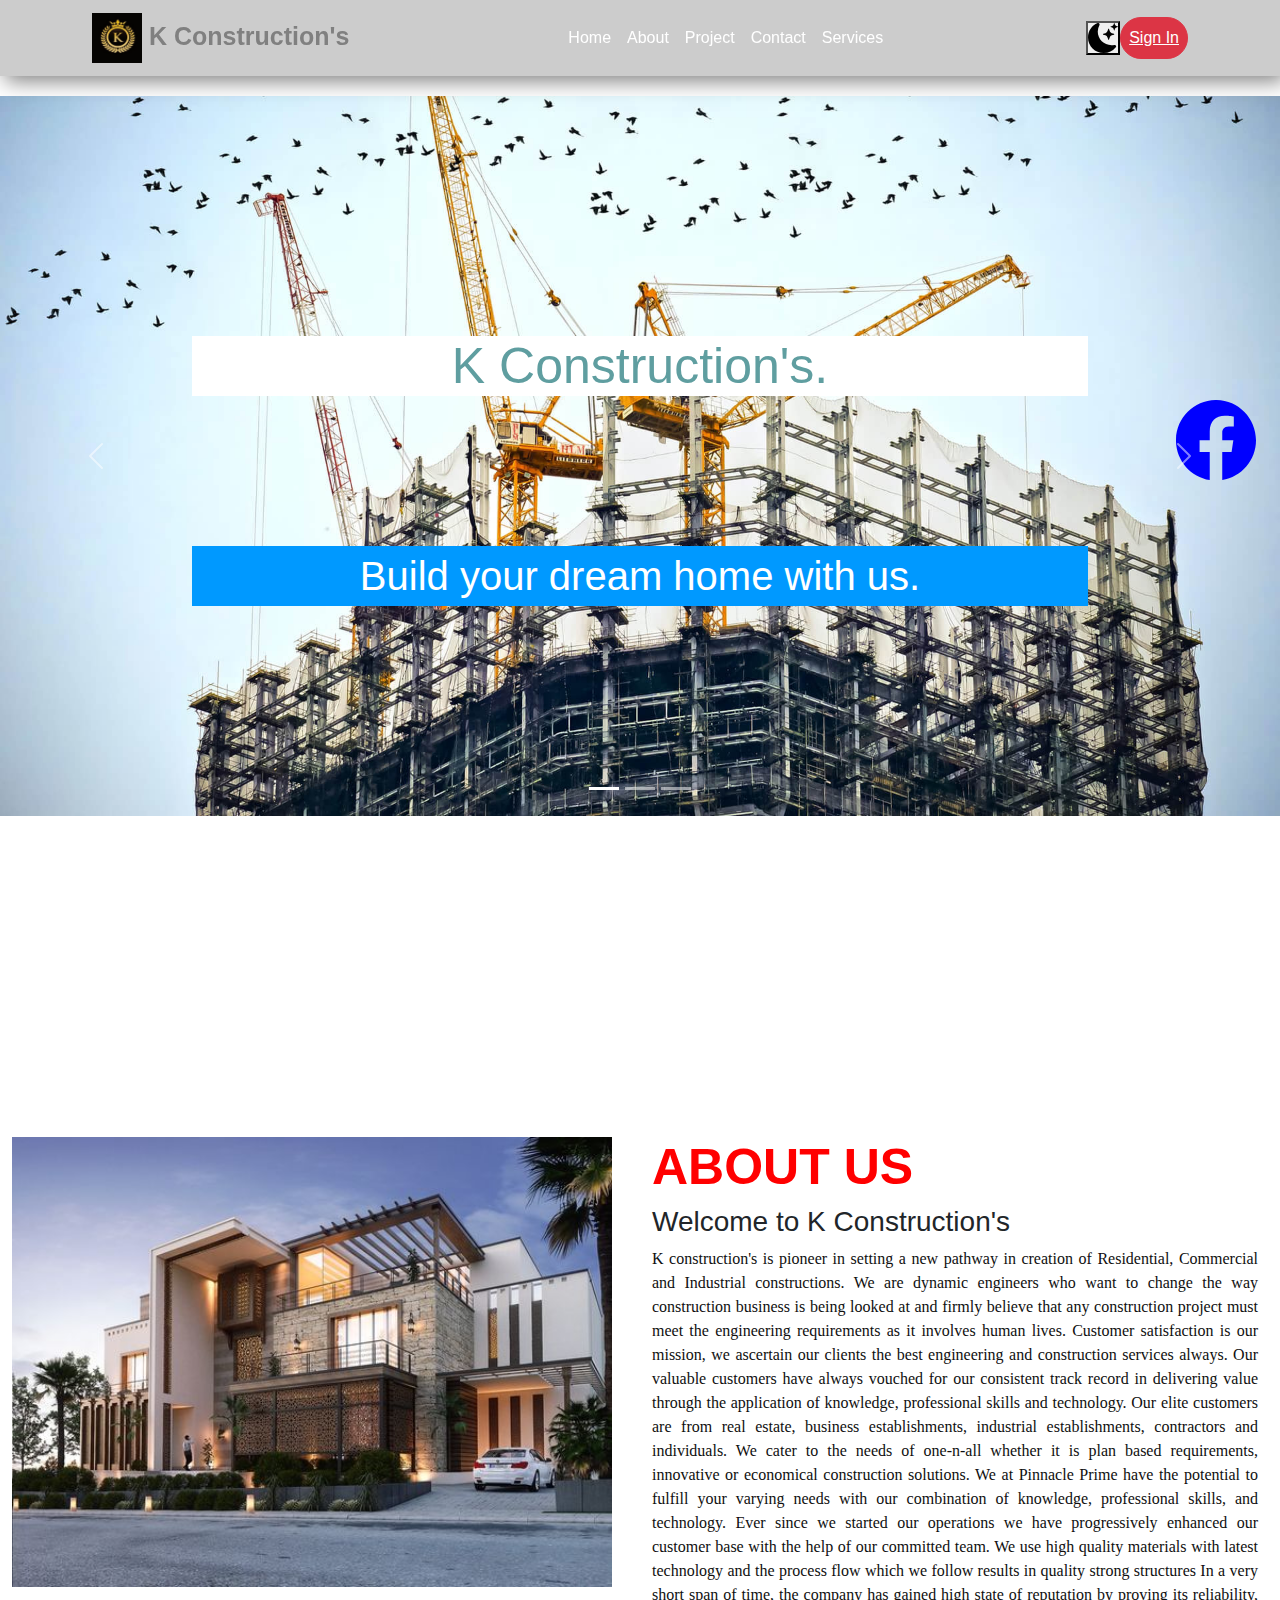
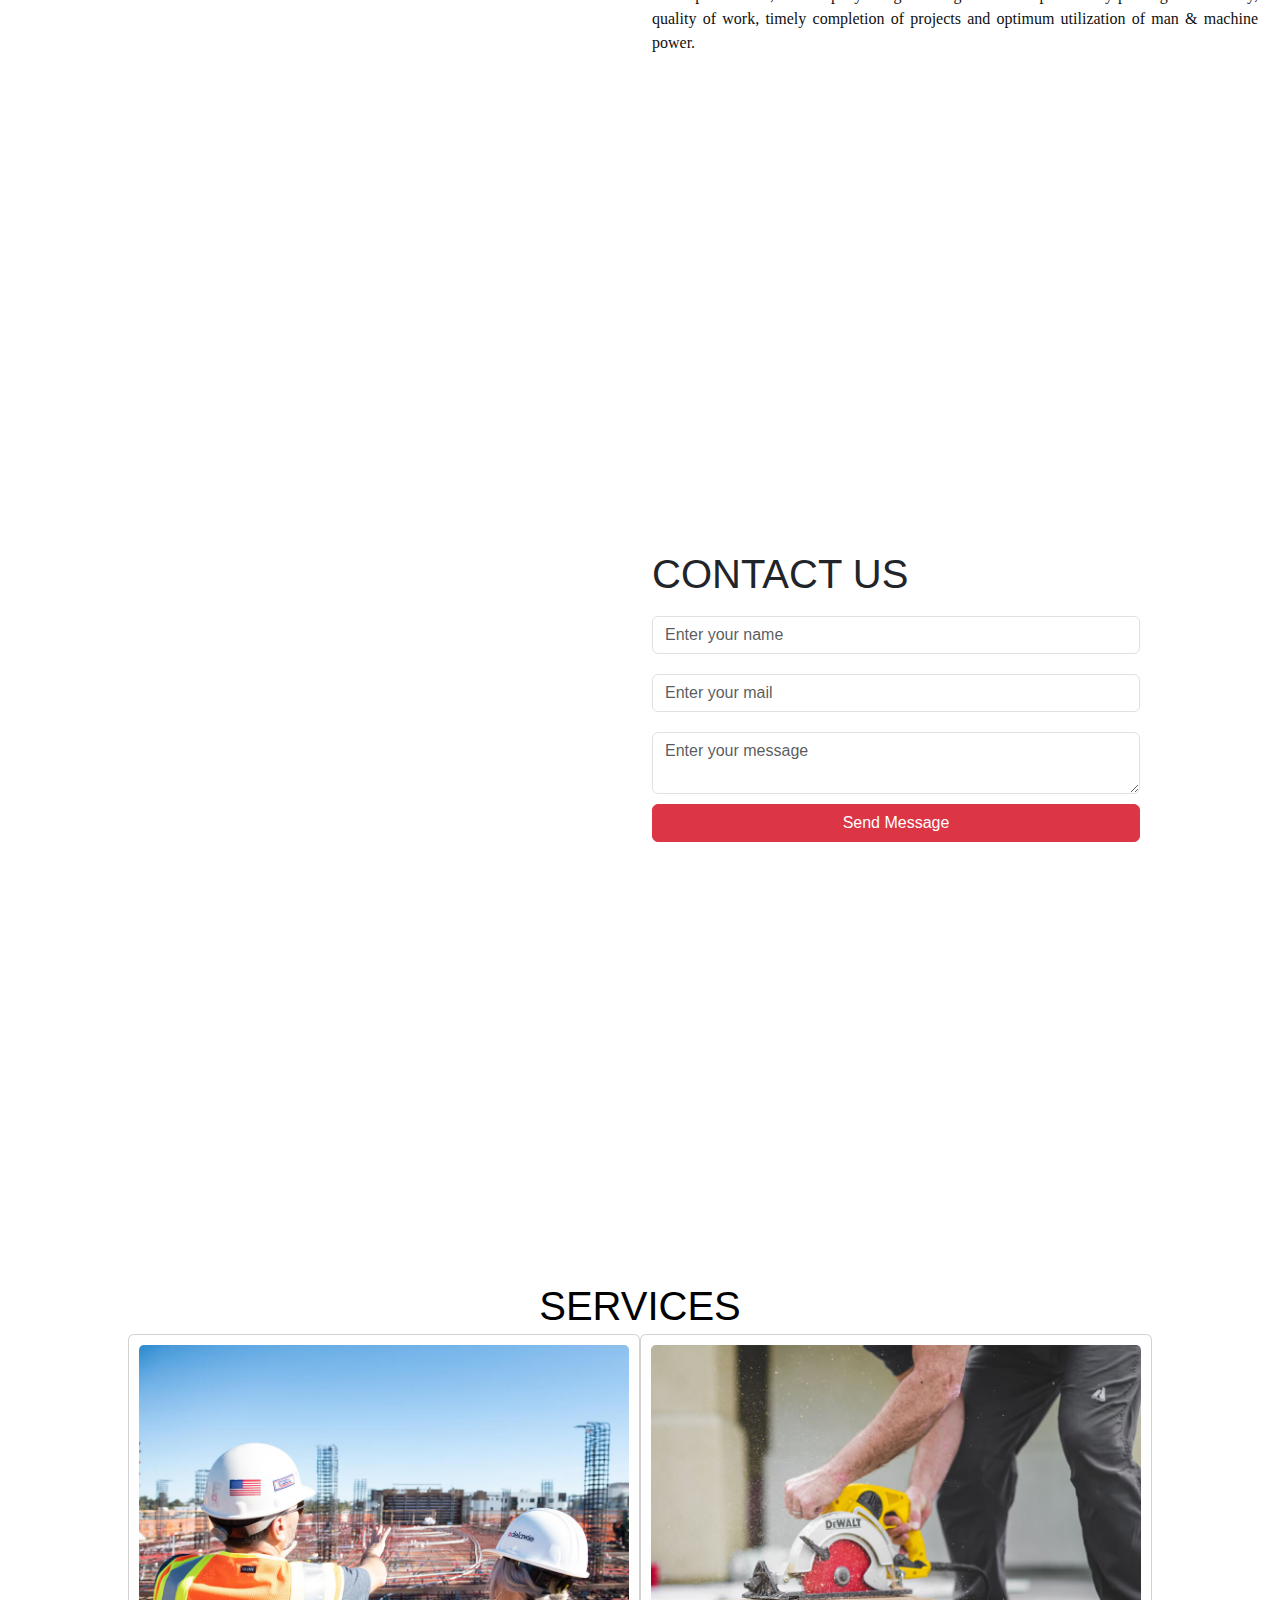
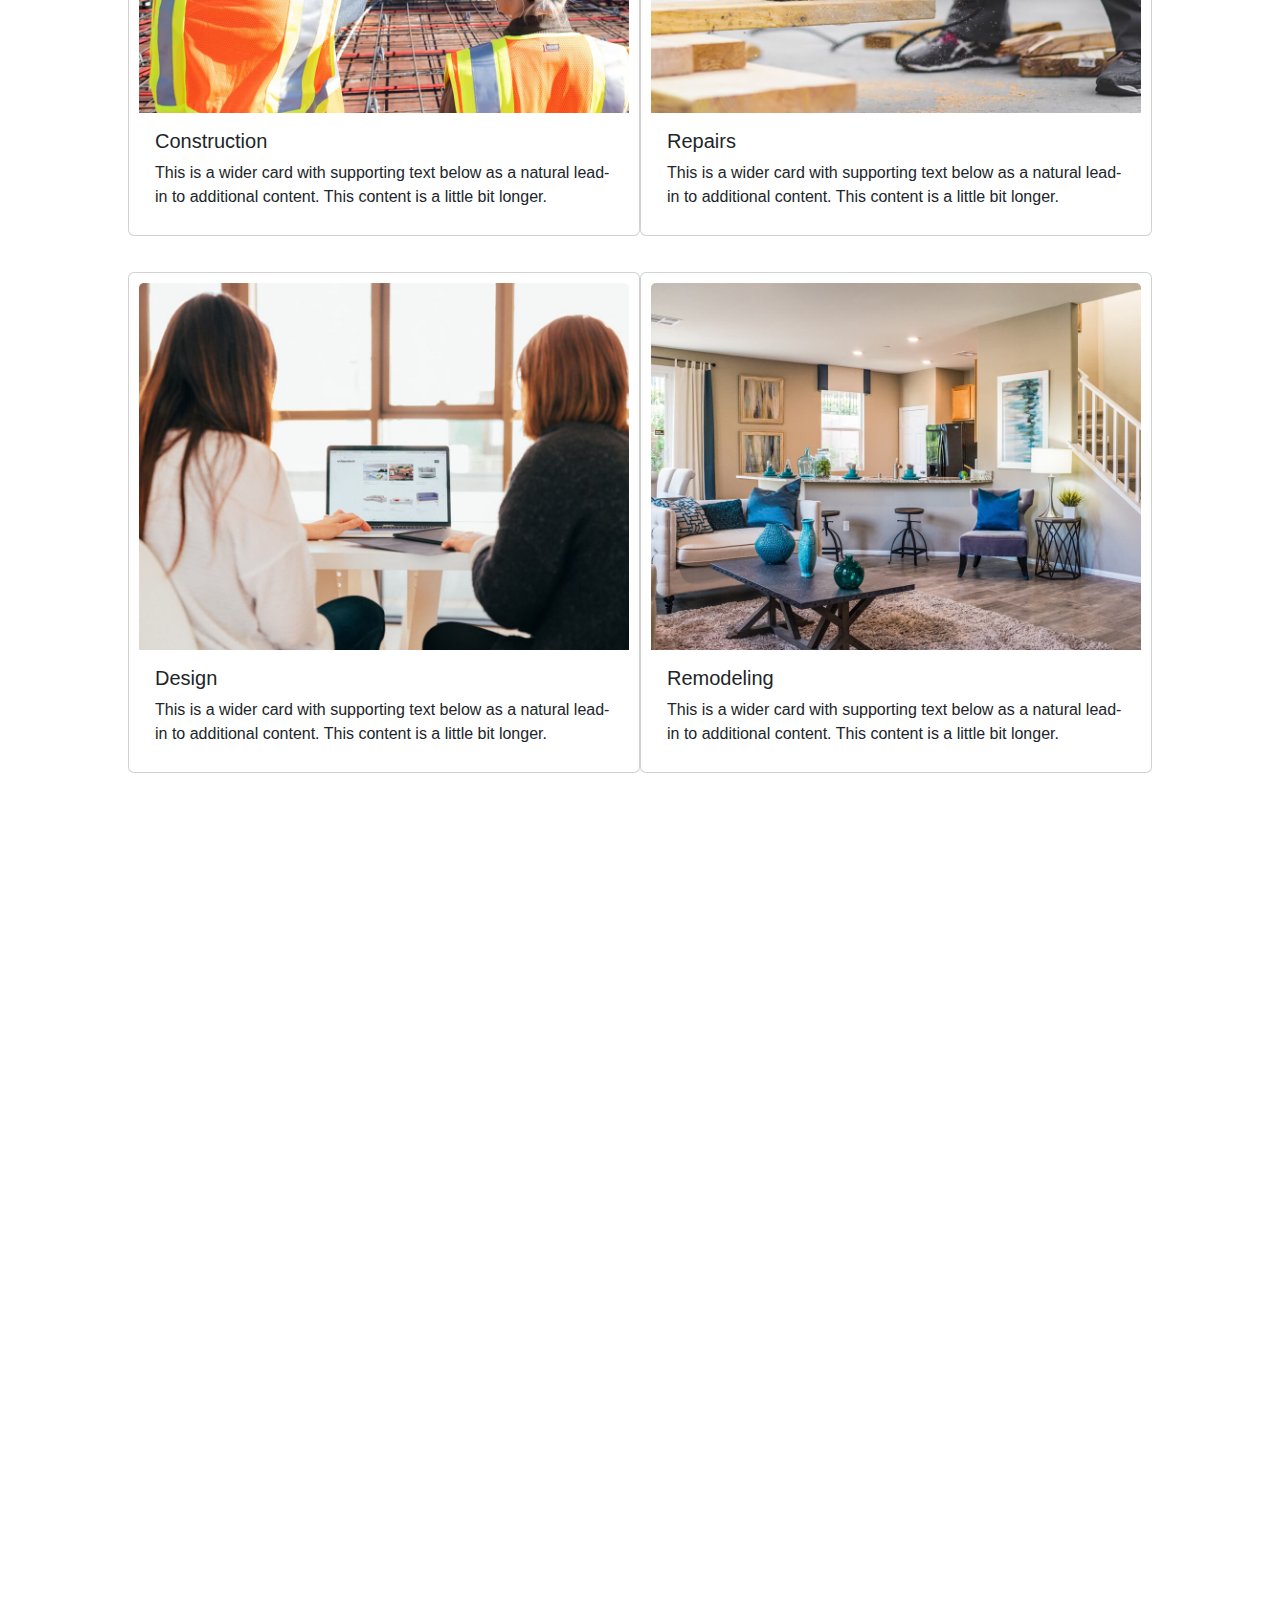
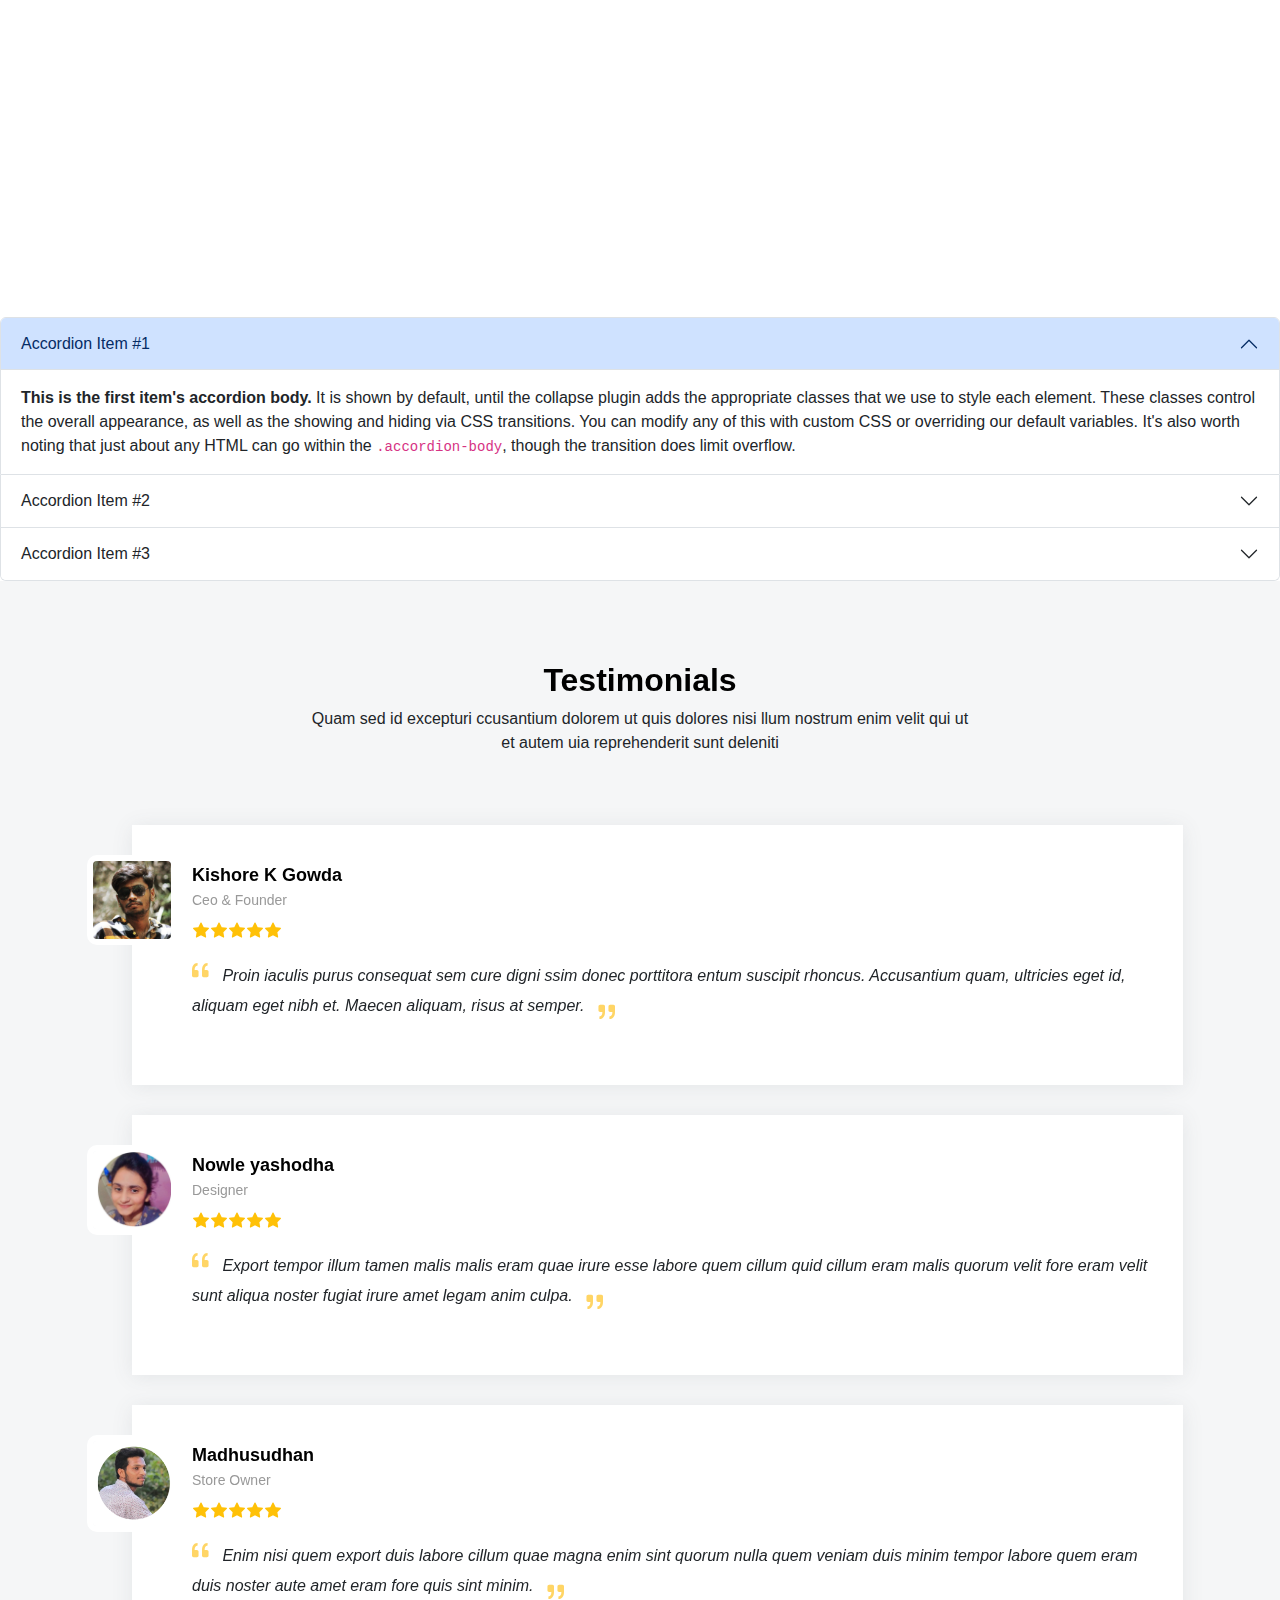
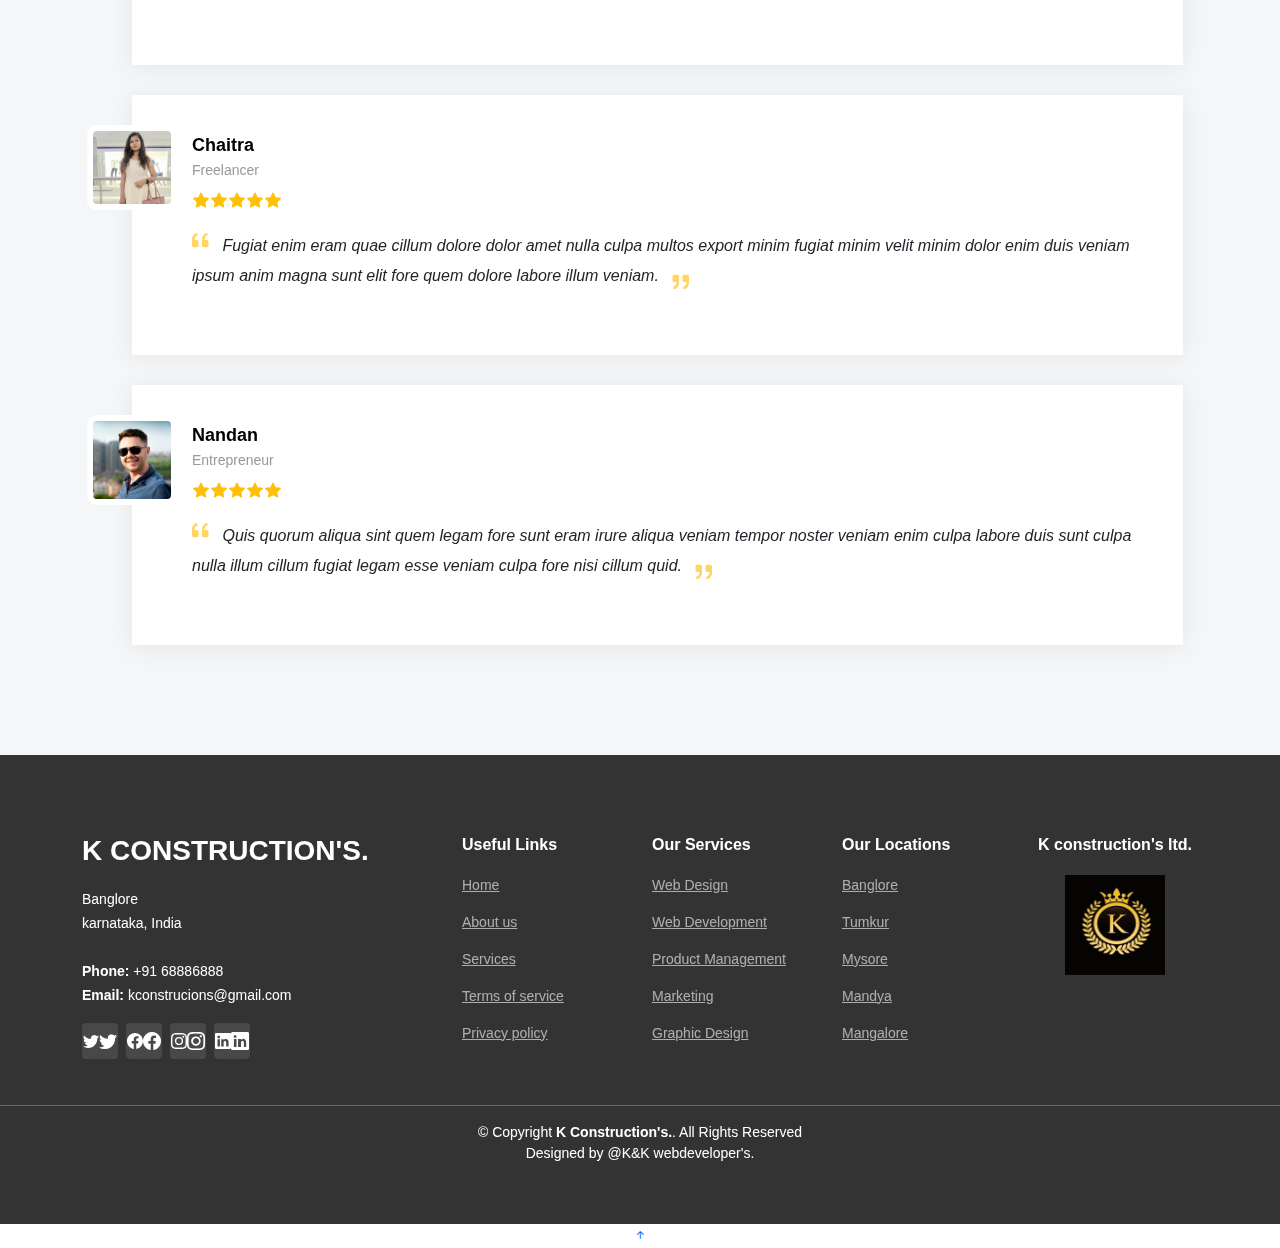
==== index.html @ b167eee7 "first commit" ====
<!DOCTYPE html>
<html lang="en">
<head>
    <meta charset="UTF-8">
    <meta http-equiv="X-UA-Compatible" content="IE=edge">
    <meta name="viewport" content="width=device-width, initial-scale=1.0">
    <title >K Constructions</title>
    <link rel="stylesheet" href="indexstyle.css">
    <link href="https://cdn.jsdelivr.net/npm/bootstrap@5.0.0/dist/css/bootstrap.min.css" rel="stylesheet">
    <link rel="preconnect" href="https://fonts.googleapis.com">
    
     <link href="vendor\bootstrap-icons\bootstrap-icons.min.css" rel="stylesheet"> 
    

<link rel="preconnect" href="https://fonts.gstatic.com" crossorigin>
<script src="https://cdnjs.cloudflare.com/ajax/libs/bootstrap/5.3.2/js/bootstrap.min.js"></script>


</head>
<body>
    <!----Navbar-->

    <nav class="navbar navbar-expand-lg navbar-dark" id="navbar">
        <div class="container-fluid">
          <a class="navbar-brand" href="#">
            <img src="k1.jpg" alt="Logo" width="50" height="50" class="d-inline-block align-text-center">
            K Construction's</a>
          <button class="navbar-toggler" type="button" data-bs-toggle="collapse" data-bs-target="#navbarSupportedContent" aria-expanded="false">
            <span class="navbar-toggler-icon"></span>
          </button>
          <div class="collapse navbar-collapse" id="navbarSupportedContent">
            <ul class="navbar-nav mx-auto">
              <li class="nav-item">
                <a class="nav-link" href="#home">Home</a>
              </li>
              <li class="nav-item">
                <a class="nav-link" href="#about">About</a>
              </li>
              <li class="nav-item">
                <a class="nav-link" href="projects.html"> Project</a>
              </li>
              <li class="nav-item">
                <a class="nav-link" href="#contact">Contact</a>
              </li>
              <li class="nav-item">
                <a class="nav-link" href="#services">Services</a>
              </li>
            </ul>
            <!-- dark-mode -->
      <button onclick="darkandlightmode()"> <svg xmlns="http://www.w3.org/2000/svg" width="30" height="30" onclick="currentColor" class="bi bi-moon-stars-fill" viewBox="0 0 16 16" >
        <path d="M6 .278a.77.77 0 0 1 .08.858 7.2 7.2 0 0 0-.878 3.46c0 4.021 3.278 7.277 7.318 7.277q.792-.001 1.533-.16a.79.79 0 0 1 .81.316.73.73 0 0 1-.031.893A8.35 8.35 0 0 1 8.344 16C3.734 16 0 12.286 0 7.71 0 4.266 2.114 1.312 5.124.06A.75.75 0 0 1 6 .278"/>
        <path d="M10.794 3.148a.217.217 0 0 1 .412 0l.387 1.162c.173.518.579.924 1.097 1.097l1.162.387a.217.217 0 0 1 0 .412l-1.162.387a1.73 1.73 0 0 0-1.097 1.097l-.387 1.162a.217.217 0 0 1-.412 0l-.387-1.162A1.73 1.73 0 0 0 9.31 6.593l-1.162-.387a.217.217 0 0 1 0-.412l1.162-.387a1.73 1.73 0 0 0 1.097-1.097zM13.863.099a.145.145 0 0 1 .274 0l.258.774c.115.346.386.617.732.732l.774.258a.145.145 0 0 1 0 .274l-.774.258a1.16 1.16 0 0 0-.732.732l-.258.774a.145.145 0 0 1-.274 0l-.258-.774a1.16 1.16 0 0 0-.732-.732l-.774-.258a.145.145 0 0 1 0-.274l.774-.258c.346-.115.617-.386.732-.732z"/></button>
      </svg>
      <script>
       function darkandlightmode(){
        var element = document.body;
         element.classList.toggle("dark-mode");
           }
           </script>
           
             <button class="btn btn-danger rounded-pill p-2 my-lg-0 my-2">
              <a href="reglogin.html">Sign In</button></a> 
        </div>
      </nav>

        <!----Home-->
        <section id="home">
          
            <div id="carouselExampleCaptions" class="carousel-inner" data-bs-ride="carousel">
              <div class="carousel-indicators">
                <button type="button" data-bs-target="#carouselExampleCaptions" data-bs-slide-to="0" class="active" aria-current="true" aria-label="Slide 1"></button>
                <button type="button" data-bs-target="#carouselExampleCaptions" data-bs-slide-to="1" aria-label="Slide 2"></button>
                <button type="button" data-bs-target="#carouselExampleCaptions" data-bs-slide-to="2" aria-label="Slide 3"></button>
              </div>
              <div class="carousel-inner">
                <div class="carousel-item active">
                  <img src="img\hero-carousel\hero-carousel-1.jpg" class="d-block w-100" alt="...">
                  <div class="carousel-caption d-none d-md-block">
                    <h5 >K Construction's.</h5>
                    <p>Build your dream home with us.</p>
                  </div>
                </div>
                <div class="carousel-item">
                  <img src="img\hero-carousel\hero-carousel-2.jpg" class="d-block w-100" alt="...">
                  <div class="carousel-caption d-none d-md-block">
                    <h5>K Construction's.</h5>
                    <p>Beleive in us beleve in our work.</p>
                  </div>
                </div>
                <div class="carousel-item">
                  <img src="img\hero-carousel\hero-carousel-3.jpg" class="d-block w-100" alt="...">
                  <div class="carousel-caption d-none d-md-block">
                    <h5>K Construction's</h5>
                    <p>An enthuastic builders in the city.</p>
                  </div>
                </div>
              </div>
              <button class="carousel-control-prev" type="button" data-bs-target="#carouselExampleInterval" data-bs-slide="prev">
                <span class="carousel-control-prev-icon" aria-hidden="true"></span>
                <span class="visually-hidden">Previous</span>
              </button>
              <button class="carousel-control-next" type="button" data-bs-target="#carouselExampleInterval" data-bs-slide="next">
                <span class="carousel-control-next-icon" aria-hidden="true"></span>
                <span class="visually-hidden">Next</span>
              </button>
            </div>     
      </section>
<!-- popups -->
<div class="popup">
  <button id="close">&times;</button>
  <h1 style="color: rgb(187, 172, 172); background-color: black;">Bookings open.</h1> 
 <center><img src="h7.jpg" height="500px" width="700px" alt="" srcset=""></center> 
  
</div>
<!--Script-->
<script src="script.js"></script>
<br>
<br>
         <!-----About---->

      <section id="about">
        <div class="container-fluid">         
            <div class="row">
              <div class="col-lg-6 col-md-6 col-12 my-2">
               
                    
                 <img src="h5.jpg"  height="450" width="600">             
                </div>
                <div class="col-lg-6 col-md-6 col-12 my-2">
                    <h1 style="color: red;">ABOUT US</h1>
                    <h3>Welcome to K Construction's</h3>
                    <p>K construction's is pioneer in setting a new pathway in creation of Residential, Commercial and Industrial constructions. We are dynamic engineers who want to change the way construction business is being looked at and firmly believe that any construction project must meet the engineering requirements as it involves human lives. Customer satisfaction is our mission, we ascertain our clients the best engineering and construction services always.

                        Our valuable customers have always vouched for our consistent track record in delivering value through the application of knowledge, professional skills and technology.
                        
                        Our elite customers are from real estate, business establishments, industrial establishments, contractors and individuals. We cater to the needs of one-n-all whether it is plan based requirements, innovative or economical construction solutions. We at Pinnacle Prime have the potential to fulfill your varying needs with our combination of knowledge, professional skills, and technology.
                        
                        Ever since we started our operations we have progressively enhanced our customer base with the help of our committed team. We use high quality materials with latest technology and the process flow which we follow results in quality strong structures
                        
                        In a very short span of time, the company has gained high state of reputation by proving its reliability, quality of work, timely completion of projects and optimum utilization of man & machine power.</p>
                </div>
            </div>
          </div>      
    </section>
        <div id="chat">
      <a href="https://www.facebook.com/kishorek.gowda.kk"><svg xmlns="http://www.w3.org/2000/svg" width="80" height="80" fill="currentColor" class="bi bi-facebook me-4" style="color: blue; position:fixed; top: 400px; right:0px;" viewBox="0 0 16 16">
        <path d="M16 8.049c0-4.446-3.582-8.05-8-8.05C3.58 0-.002 3.603-.002 8.05c0 4.017 2.926 7.347 6.75 7.951v-5.625h-2.03V8.05H6.75V6.275c0-2.017 1.195-3.131 3.022-3.131.876 0 1.791.157 1.791.157v1.98h-1.009c-.993 0-1.303.621-1.303 1.258v1.51h2.218l-.354 2.326H9.25V16c3.824-.604 6.75-3.934 6.75-7.951"/>
      </svg>
      </a>
      </div>

    <section id="contact">
        <div class="container box my-5">
            <div class="row">
                <div class="col-lg-6 col-md-6 col-12">
                  <iframe src="https://www.google.com/maps/embed?pb=!1m23!1m12!1m3!1d115116.50518726384!2d77.51267434866752!3d12.978792023182722!2m3!1f0!2f0!3f0!3m2!1i1024!2i768!4f13.1!4m8!3e6!4m0!4m5!1s0x3bae3e7eb870a285%3A0x1106f41bb0a86d89!2smaruthi%20Mandir%2C%2023%2C%2080%20Feet%20Rd%2C%202nd%20Block%2C%20Govindaraja%20Nagar%20Ward%2C%20Anubhav%20Nagar%2C%20Vijayanagar%2C%20Bengaluru%2C%20Karnataka%20560040!3m2!1d12.9664264!2d77.5257663!5e0!3m2!1sen!2sin!4v1704342082385!5m2!1sen!2sin" width="500" height="300" style="border:0;" allowfullscreen="" loading="lazy" referrerpolicy="no-referrer-when-downgrade"></iframe>
                    
                </div>
                <div class="col-lg-6 col-md-6 col-12">
                    <h1>CONTACT US</h1>
                    <form class="mb-3">
                        <input type="text" class="form-control" placeholder="Enter your name">
                        <input type="email" class="form-control" placeholder="Enter your mail">
                        <textarea class="form-control" placeholder="Enter your message"></textarea>
                        <button class="btn signin btn-danger">Send Message</button>
                    </form>
                </div>
            </div>
        </div>
  </section>

  <section id="services">
    <div class="container box my-5">
      <h1>SERVICES</h1>
      <div class="row row-cols-1 row-cols-md-2 g-4">
        <div class="card mb-3">
          <img src="img\projects\construction-1.jpg" class="card-img-top" alt="...">
          <div class="card-body">
            <h5 class="card-title">Construction</h5>
            <p class="card-text">This is a wider card with supporting text below as a natural lead-in to additional content. This content is a little bit longer.</p>
            
          </div>
        </div>
        <div class="card mb-3">
          <img src="repairs-3.jpg" class="card-img-top" alt="...">
          <div class="card-body">
            <h5 class="card-title">Repairs</h5>
            <p class="card-text">This is a wider card with supporting text below as a natural lead-in to additional content. This content is a little bit longer.</p>
            
          </div>
        </div>

        <div class="card mb-3">
          <img src="design-1.jpg" class="card-img-top" alt="...">
          <div class="card-body">
            <h5 class="card-title">Design</h5>
            <p class="card-text">This is a wider card with supporting text below as a natural lead-in to additional content. This content is a little bit longer.</p>
            
          </div>
        </div>
        <div class="card mb-3">
          <img src="remodeling-3.jpg" class="card-img-top" alt="...">
          <div class="card-body">
            <h5 class="card-title">Remodeling</h5>
            <p class="card-text">This is a wider card with supporting text below as a natural lead-in to additional content. This content is a little bit longer.</p>
            
          </div>
        </div>
        
      </div>
    </div>
  </section>


    <!-- videoes -->
<section id="videos"  style="margin: 50px;">

  <iframe width="560" height="315" src="https://www.youtube.com/embed/r-thd4PJKBw?si=g5p_gv-ByTgTfvFO" title="YouTube video player" frameborder="0" allow="accelerometer; autoplay; clipboard-write; encrypted-media; gyroscope; picture-in-picture; web-share" allowfullscreen></iframe>
  <iframe width="560" height="315" src="https://www.youtube.com/embed/hFCyZ8x2ZSw?si=LL8vavb-wcOlvZvO" title="YouTube video player" frameborder="0" allow="accelerometer; autoplay; clipboard-write; encrypted-media; gyroscope; picture-in-picture; web-share" allowfullscreen></iframe>
  <iframe width="560" height="315" src="https://www.youtube.com/embed/GNtYTEBacCA?si=srtDzP-eYj1pFy19" title="YouTube video player" frameborder="0" allow="accelerometer; autoplay; clipboard-write; encrypted-media; gyroscope; picture-in-picture; web-share" allowfullscreen></iframe>
</section>





  <!-- Accordian -->
    <div class="accordion" id="accordionExample">
      <div class="accordion-item">
        <h2 class="accordion-header">
          <button class="accordion-button" type="button" data-bs-toggle="collapse" data-bs-target="#collapseOne" aria-expanded="true" aria-controls="collapseOne">
            Accordion Item #1
          </button>
        </h2>
        <div id="collapseOne" class="accordion-collapse collapse show" data-bs-parent="#accordionExample">
          <div class="accordion-body">
            <strong>This is the first item's accordion body.</strong> It is shown by default, until the collapse plugin adds the appropriate classes that we use to style each element. These classes control the overall appearance, as well as the showing and hiding via CSS transitions. You can modify any of this with custom CSS or overriding our default variables. It's also worth noting that just about any HTML can go within the <code>.accordion-body</code>, though the transition does limit overflow.
          </div>
        </div>
      </div>
      <div class="accordion-item">
        <h2 class="accordion-header">
          <button class="accordion-button collapsed" type="button" data-bs-toggle="collapse" data-bs-target="#collapseTwo" aria-expanded="false" aria-controls="collapseTwo">
            Accordion Item #2
          </button>
        </h2>
        <div id="collapseTwo" class="accordion-collapse collapse" data-bs-parent="#accordionExample">
          <div class="accordion-body">
            <strong>This is the second item's accordion body.</strong> It is hidden by default, until the collapse plugin adds the appropriate classes that we use to style each element. These classes control the overall appearance, as well as the showing and hiding via CSS transitions. You can modify any of this with custom CSS or overriding our default variables. It's also worth noting that just about any HTML can go within the <code>.accordion-body</code>, though the transition does limit overflow.
          </div>
        </div>
      </div>
      <div class="accordion-item">
        <h2 class="accordion-header">
          <button class="accordion-button collapsed" type="button" data-bs-toggle="collapse" data-bs-target="#collapseThree" aria-expanded="false" aria-controls="collapseThree">
            Accordion Item #3
          </button>
        </h2>
        <div id="collapseThree" class="accordion-collapse collapse" data-bs-parent="#accordionExample">
          <div class="accordion-body">
            <strong>This is the third item's accordion body.</strong> It is hidden by default, until the collapse plugin adds the appropriate classes that we use to style each element. These classes control the overall appearance, as well as the showing and hiding via CSS transitions. You can modify any of this with custom CSS or overriding our default variables. It's also worth noting that just about any HTML can go within the <code>.accordion-body</code>, though the transition does limit overflow.
          </div>
        </div>
      </div>
    </div>

         <!-- ======= Testimonials Section ======= -->
    <section id="testimonials" class="testimonials section-bg">
      <div class="container" data-aos="fade-up">

        <div class="section-header">
          <h2>Testimonials</h2>
          <p>Quam sed id excepturi ccusantium dolorem ut quis dolores nisi llum nostrum enim velit qui ut et autem uia reprehenderit sunt deleniti</p>
        </div>

        <div class="slides-2 swiper">
          <div class="swiper-wrapper">

            <div class="swiper-slide">
              <div class="testimonial-wrap">
                <div class="testimonial-item">
                  <img src="kishu.jpg" class="testimonial-img" alt="">
                  <h3>Kishore K Gowda</h3>
                  <h4>Ceo &amp; Founder</h4>
                  <div class="stars">
                    <i class="bi bi-star-fill"></i><i class="bi bi-star-fill"></i><i class="bi bi-star-fill"></i><i class="bi bi-star-fill"></i><i class="bi bi-star-fill"></i>
                  </div>
                  <p>
                    <i class="bi bi-quote quote-icon-left"></i>
                    Proin iaculis purus consequat sem cure digni ssim donec porttitora entum suscipit rhoncus. Accusantium quam, ultricies eget id, aliquam eget nibh et. Maecen aliquam, risus at semper.
                    <i class="bi bi-quote quote-icon-right"></i>
                  </p>
                </div>
              </div>
            </div><!-- End testimonial item -->

            <div class="swiper-slide">
              <div class="testimonial-wrap">
                <div class="testimonial-item">
                  <img src="yash.jpg" class="testimonial-img" alt="">
                  <h3>Nowle yashodha</h3>
                  <h4>Designer</h4>
                  <div class="stars">
                    <i class="bi bi-star-fill"></i><i class="bi bi-star-fill"></i><i class="bi bi-star-fill"></i><i class="bi bi-star-fill"></i><i class="bi bi-star-fill"></i>
                  </div>
                  <p>
                    <i class="bi bi-quote quote-icon-left"></i>
                    Export tempor illum tamen malis malis eram quae irure esse labore quem cillum quid cillum eram malis quorum velit fore eram velit sunt aliqua noster fugiat irure amet legam anim culpa.
                    <i class="bi bi-quote quote-icon-right"></i>
                  </p>
                </div>
              </div>
            </div><!-- End testimonial item -->

            <div class="swiper-slide">
              <div class="testimonial-wrap">
                <div class="testimonial-item">
                  <img src="madhusudhan.jpg" class="testimonial-img" alt="">
                  <h3>Madhusudhan</h3>
                  <h4>Store Owner</h4>
                  <div class="stars">
                    <i class="bi bi-star-fill"></i><i class="bi bi-star-fill"></i><i class="bi bi-star-fill"></i><i class="bi bi-star-fill"></i><i class="bi bi-star-fill"></i>
                  </div>
                  <p>
                    <i class="bi bi-quote quote-icon-left"></i>
                    Enim nisi quem export duis labore cillum quae magna enim sint quorum nulla quem veniam duis minim tempor labore quem eram duis noster aute amet eram fore quis sint minim.
                    <i class="bi bi-quote quote-icon-right"></i>
                  </p>
                </div>
              </div>
            </div><!-- End testimonial item -->

            <div class="swiper-slide">
              <div class="testimonial-wrap">
                <div class="testimonial-item">
                  <img src="chaitra1.jpg" class="testimonial-img" alt="">
                  <h3>Chaitra</h3>
                  <h4>Freelancer</h4>
                  <div class="stars">
                    <i class="bi bi-star-fill"></i><i class="bi bi-star-fill"></i><i class="bi bi-star-fill"></i><i class="bi bi-star-fill"></i><i class="bi bi-star-fill"></i>
                  </div>
                  <p>
                    <i class="bi bi-quote quote-icon-left"></i>
                    Fugiat enim eram quae cillum dolore dolor amet nulla culpa multos export minim fugiat minim velit minim dolor enim duis veniam ipsum anim magna sunt elit fore quem dolore labore illum veniam.
                    <i class="bi bi-quote quote-icon-right"></i>
                  </p>
                </div>
              </div>
            </div><!-- End testimonial item -->

            <div class="swiper-slide">
              <div class="testimonial-wrap">
                <div class="testimonial-item">
                  <img src="img\testimonials\testimonials-5.jpg" class="testimonial-img" alt="">
                  <h3>Nandan</h3>
                  <h4>Entrepreneur</h4>
                  <div class="stars">
                    <i class="bi bi-star-fill"></i><i class="bi bi-star-fill"></i><i class="bi bi-star-fill"></i><i class="bi bi-star-fill"></i><i class="bi bi-star-fill"></i>
                  </div>
                  <p>
                    <i class="bi bi-quote quote-icon-left"></i>
                    Quis quorum aliqua sint quem legam fore sunt eram irure aliqua veniam tempor noster veniam enim culpa labore duis sunt culpa nulla illum cillum fugiat legam esse veniam culpa fore nisi cillum quid.
                    <i class="bi bi-quote quote-icon-right"></i>
                  </p>
                </div>
              </div>
            </div><!-- End testimonial item -->

          </div>
          <div class="swiper-pagination"></div>
        </div>

      </div>
    </section><!-- End Testimonials Section -->







        <footer id="footer" class="footer">

          <div class="footer-content position-relative">
            <div class="container">
              <div class="row">
      
                <div class="col-lg-4 col-md-6">
                  <div class="footer-info">
                    <h3>K Construction's.</h3>
                    <p>
                      Banglore <br>
                      karnataka, India<br><br>
                      <strong>Phone:</strong> +91 68886888<br>
                      <strong>Email:</strong> kconstrucions@gmail.com<br>
                    </p>
                    <div class="social-links d-flex mt-3">
                      <a href="#" class="d-flex align-items-center justify-content-center"><svg xmlns="http://www.w3.org/2000/svg" width="16" height="16" fill="currentColor" class="bi bi-twitter" viewBox="0 0 16 16">
                        <path d="M5.026 15c6.038 0 9.341-5.003 9.341-9.334q.002-.211-.006-.422A6.7 6.7 0 0 0 16 3.542a6.7 6.7 0 0 1-1.889.518 3.3 3.3 0 0 0 1.447-1.817 6.5 6.5 0 0 1-2.087.793A3.286 3.286 0 0 0 7.875 6.03a9.32 9.32 0 0 1-6.767-3.429 3.29 3.29 0 0 0 1.018 4.382A3.3 3.3 0 0 1 .64 6.575v.045a3.29 3.29 0 0 0 2.632 3.218 3.2 3.2 0 0 1-.865.115 3 3 0 0 1-.614-.057 3.28 3.28 0 0 0 3.067 2.277A6.6 6.6 0 0 1 .78 13.58a6 6 0 0 1-.78-.045A9.34 9.34 0 0 0 5.026 15"/>
                      </svg><i class="bi bi-twitter"></i></a>
                      <a href="#" class="d-flex align-items-center justify-content-center">
                        <svg xmlns="http://www.w3.org/2000/svg" width="16" height="16" fill="currentColor" class="bi bi-facebook" viewBox="0 0 16 16">
                          <path d="M16 8.049c0-4.446-3.582-8.05-8-8.05C3.58 0-.002 3.603-.002 8.05c0 4.017 2.926 7.347 6.75 7.951v-5.625h-2.03V8.05H6.75V6.275c0-2.017 1.195-3.131 3.022-3.131.876 0 1.791.157 1.791.157v1.98h-1.009c-.993 0-1.303.621-1.303 1.258v1.51h2.218l-.354 2.326H9.25V16c3.824-.604 6.75-3.934 6.75-7.951"/>
                        </svg>
                        <i class="bi bi-facebook"></i></a>
                      <a href="#" class="d-flex align-items-center justify-content-center">
                        <svg xmlns="http://www.w3.org/2000/svg" width="16" height="16" fill="currentColor" class="bi bi-instagram" viewBox="0 0 16 16">
                        <path d="M8 0C5.829 0 5.556.01 4.703.048 3.85.088 3.269.222 2.76.42a3.9 3.9 0 0 0-1.417.923A3.9 3.9 0 0 0 .42 2.76C.222 3.268.087 3.85.048 4.7.01 5.555 0 5.827 0 8.001c0 2.172.01 2.444.048 3.297.04.852.174 1.433.372 1.942.205.526.478.972.923 1.417.444.445.89.719 1.416.923.51.198 1.09.333 1.942.372C5.555 15.99 5.827 16 8 16s2.444-.01 3.298-.048c.851-.04 1.434-.174 1.943-.372a3.9 3.9 0 0 0 1.416-.923c.445-.445.718-.891.923-1.417.197-.509.332-1.09.372-1.942C15.99 10.445 16 10.173 16 8s-.01-2.445-.048-3.299c-.04-.851-.175-1.433-.372-1.941a3.9 3.9 0 0 0-.923-1.417A3.9 3.9 0 0 0 13.24.42c-.51-.198-1.092-.333-1.943-.372C10.443.01 10.172 0 7.998 0zm-.717 1.442h.718c2.136 0 2.389.007 3.232.046.78.035 1.204.166 1.486.275.373.145.64.319.92.599s.453.546.598.92c.11.281.24.705.275 1.485.039.843.047 1.096.047 3.231s-.008 2.389-.047 3.232c-.035.78-.166 1.203-.275 1.485a2.5 2.5 0 0 1-.599.919c-.28.28-.546.453-.92.598-.28.11-.704.24-1.485.276-.843.038-1.096.047-3.232.047s-2.39-.009-3.233-.047c-.78-.036-1.203-.166-1.485-.276a2.5 2.5 0 0 1-.92-.598 2.5 2.5 0 0 1-.6-.92c-.109-.281-.24-.705-.275-1.485-.038-.843-.046-1.096-.046-3.233s.008-2.388.046-3.231c.036-.78.166-1.204.276-1.486.145-.373.319-.64.599-.92s.546-.453.92-.598c.282-.11.705-.24 1.485-.276.738-.034 1.024-.044 2.515-.045zm4.988 1.328a.96.96 0 1 0 0 1.92.96.96 0 0 0 0-1.92m-4.27 1.122a4.109 4.109 0 1 0 0 8.217 4.109 4.109 0 0 0 0-8.217m0 1.441a2.667 2.667 0 1 1 0 5.334 2.667 2.667 0 0 1 0-5.334"/>
                      </svg>
                      <i class="bi bi-instagram"></i></a>
                      <a href="#" class="d-flex align-items-center justify-content-center">
                        <svg xmlns="http://www.w3.org/2000/svg" width="16" height="16" fill="currentColor" class="bi bi-linkedin" viewBox="0 0 16 16">
                        <path d="M0 1.146C0 .513.526 0 1.175 0h13.65C15.474 0 16 .513 16 1.146v13.708c0 .633-.526 1.146-1.175 1.146H1.175C.526 16 0 15.487 0 14.854zm4.943 12.248V6.169H2.542v7.225zm-1.2-8.212c.837 0 1.358-.554 1.358-1.248-.015-.709-.52-1.248-1.342-1.248S2.4 3.226 2.4 3.934c0 .694.521 1.248 1.327 1.248zm4.908 8.212V9.359c0-.216.016-.432.08-.586.173-.431.568-.878 1.232-.878.869 0 1.216.662 1.216 1.634v3.865h2.401V9.25c0-2.22-1.184-3.252-2.764-3.252-1.274 0-1.845.7-2.165 1.193v.025h-.016l.016-.025V6.169h-2.4c.03.678 0 7.225 0 7.225z"/>
                      </svg>
                      <i class="bi bi-linkedin"></i></a>
                    </div>
                  </div>
                </div><!-- End footer info column-->
      
                <div class="col-lg-2 col-md-3 footer-links">
                  <h4>Useful Links</h4>
                  <ul>
                    <li><a href="#">Home</a></li>
                    <li><a href="#">About us</a></li>
                    <li><a href="#">Services</a></li>
                    <li><a href="#">Terms of service</a></li>
                    <li><a href="#">Privacy policy</a></li>
                  </ul>
                </div><!-- End footer links column-->
      
                <div class="col-lg-2 col-md-3 footer-links">
                  <h4>Our Services</h4>
                  <ul>
                    <li><a href="#">Web Design</a></li>
                    <li><a href="#">Web Development</a></li>
                    <li><a href="#">Product Management</a></li>
                    <li><a href="#">Marketing</a></li>
                    <li><a href="#">Graphic Design</a></li>
                  </ul>
                </div><!-- End footer links column-->

                
                <div class="col-lg-2 col-md-3 footer-links">
                  <h4>Our Locations</h4>
                  <ul>
                    <li><a href="#">Banglore</a></li>
                    <li><a href="#">Tumkur</a></li>
                    <li><a href="#">Mysore</a></li>
                    <li><a href="#">Mandya</a></li>
                    <li><a href="#">Mangalore</a></li>
                  </ul>
                </div> 

                 <div class="col-lg-2 col-md-3 footer-links">

              
                <h4 style="text-align: center;">K construction's ltd.</h4>
                <center> <img src="k1.jpg"  height="100px" width="100px"></center>
              </div>  



              </div>
      
              </div>
            </div>
          </div>
          <hr>
      
          <div class="footer-legal text-center position-relative">
            <div class="container">
              <div class="copyright">
                &copy; Copyright <strong><span>K Construction's.</span></strong>. All Rights Reserved
              </div>
              <div class="credits">
          
                Designed by @K&K webdeveloper's.</a>
              </div>
            </div>
          </div>
      
        </footer>
        <!-- End Footer -->
      
        <a href="#" class="scroll-top d-flex align-items-center justify-content-center"><i class="bi bi-arrow-up-short"></i></a>
      
        <div id="preloader"></div>
    
        
        
</body>
</html>
---- indexstyle.css ----
/* @import url('https://fonts.googleapis.com/css2?family=Maven+Pro&display=swap'); */ 
*{
    margin: 0;
    padding: 0;
    box-sizing: border-box;
    font-family: 'Maven Pro', sans-serif;

}

#navbar
{
    position: sticky;
    top: 0;
    left: 0;
    z-index: 100;
    padding: .5rem 5rem;
    box-shadow: 5px 5px 20px rgba(0,0,0,.5);
    background-color: #ccc;
    
}

.navbar .navbar-brand
{
    font-size: 25px;
    font-weight:800;
    color: grey !important;
}


#navbarSupportedContent a{
    color:white;
    border-style: 2px solid  transparent;
}

#navbarSupportedContent a:hover {

    border-bottom: 2px solid #e7dff1;
}

/* *{
  margin: 0;
  padding: 0;
  box-sizing: border-box;
  font-family: 'Poppins', sans-serif;
}
html,body{
  display: grid;
  height: 100%;
  width: 100%;
  place-items: center;
  background: #f2f2f2;
 
}
::selection{
  background: #4158d0;
  color: #fff;
}
.wrapper{
  width: 380px;
  background: #fff;
  border-radius: 15px;
  box-shadow: 0px 15px 20px rgba(0,0,0,0.1);
}
.wrapper .title{
  font-size: 35px;
  font-weight: 600;
  text-align: center;
  line-height: 100px;
  color: #fff;
  user-select: none;
  border-radius: 15px 15px 0 0;
  background: linear-gradient(-135deg, #c850c0, #4158d0);
}
.wrapper form{
  padding: 10px 30px 50px 30px;
}
.wrapper form .field{
  height: 50px;
  width: 100%;
  margin-top: 20px;
  position: relative;
}
.wrapper form .field input{
  height: 100%;
  width: 100%;
  outline: none;
  font-size: 17px;
  padding-left: 20px;
  border: 1px solid lightgrey;
  border-radius: 25px;
  transition: all 0.3s ease;
}
.wrapper form .field input:focus,
form .field input:valid{
  border-color: #4158d0;
}
.wrapper form .field label{
  position: absolute;
  top: 50%;
  left: 20px;
  color: #999999;
  font-weight: 400;
  font-size: 17px;
  pointer-events: none;
  transform: translateY(-50%);
  transition: all 0.3s ease;
}
form .field input:focus ~ label,
form .field input:valid ~ label{
  top: 0%;
  font-size: 16px;
  color: #4158d0;
  background: #fff;
  transform: translateY(-50%);
}
form .content{
  display: flex;
  width: 100%;
  height: 50px;
  font-size: 16px;
  align-items: center;
  justify-content: space-around;
}
form .content .checkbox{
  display: flex;
  align-items: center;
  justify-content: center;
}
form .content input{
  width: 15px;
  height: 15px;
  background: red;
}
form .content label{
  color: #262626;
  user-select: none;
  padding-left: 5px;
}
form .content .pass-link{
  color: "";
}
form .field input[type="submit"]{
  color: #fff;
  border: none;
  padding-left: 0;
  margin-top: -10px;
  font-size: 20px;
  font-weight: 500;
  cursor: pointer;
  background: linear-gradient(-135deg, #c850c0, #4158d0);
  transition: all 0.3s ease;
}
form .field input[type="submit"]:active{
  transform: scale(0.95);
}
form .signup-link{
  color: #262626;
  margin-top: 20px;
  text-align: center;
}
form .pass-link a,
form .signup-link a{
  color: #4158d0;
  text-decoration: none;
}
form .pass-link a:hover,
form .signup-link a:hover{
  text-decoration: underline;
} */
/* *
{
    margin: 0;
    padding: 0;
    box-sizing: border-box;
   
    
}

.full-page
{
    height: 100vh;
    width: 100%;
    background: coral;
    position: absolute;
}
.sub-page
{
    width: 1266px;
    height: 700px;
    position: absolute;
    background: url(h8.jpg);
    background-size: cover;
    background-position: center;
    left: 50px;
    top: 50px;
}
.row
{
    display: flex;
    align-items: center;
    flex-wrap: wrap;
    justify-content: space-around;
}
.col-1
{
    flex-basis: 50%;
    min-width: 300px;
}
.form-box
{
    width: 350px;
	height: 450px;
	position: relative;
    top: 50px;
    left: -50,-50;
	background: rgba(0,0,0,0.6);
}
.main-heading
{
    color: orangered;
    padding-bottom: 20px;
}
.form
{
	position: relative;
	margin: 0 auto 100px;
	padding: 45px;
    text-align: center;
}
.form input
{
	font-family: sans-serif;
	outline: none;
    border: none;
    border-bottom: 1px solid black;
	width: 100%;
	margin: 0 0 15px;
	padding: 15px;
	font-size: 14px;
}
.form button
{
	font-family: sans-serif;
	width: 100%;
    color: white;
	font-size: 14px;
	cursor: pointer;
	padding: 15px;
    border: none;
    background: coral;
}
.form .message
{
    font-size: 12px;
	margin: 15px 0 0;
    color: white;
}

.form .message a

{
	color: orangered;
	text-decoration: none;
}

.form .register-form{
	display: none;
}

.defination

{

    text-align: left;
    font-size: 30px;
    color: white;
    font-family: 'Kaushan Script', cursive;
    padding-left: 60px;

}  */

section{
    width:100%;
    min-height: 100vh;
    display: flex;
    justify-content: center;
    align-items: center;
}
section {
  padding: 80px 0;
  overflow: hidden;
}

.section-bg {
  background-color: #f5f6f7;
}

.section-header {
  text-align: center;
  padding-bottom: 70px;
}

.section-header h2 {
  font-size: 32px;
  font-weight: 700;
  position: relative;
  color:black;
}

.section-header h2:before,
.section-header h2:after {
  content: "";
  width: 50px;
  height: 2px;
  background: var(--color-primary);
  display: inline-block;
}

.section-header h2:before {
  margin: 0 15px 10px 0;
}

.section-header h2:after {
  margin: 0 0 10px 15px;
}

.section-header p {
  margin: 0 auto 0 auto;
}

@media (min-width: 1199px) {
  .section-header p {
    max-width: 60%;
  }
}

/* Home */

#home
{
    /* background: linear-gradient(rgba(0,0,0,.3),rgba(0,0,0,.4)),url(); */
    background-size: cover;
    background-position: center;
    flex-direction: column;
    margin-top:  -70px;
    min-height: 100vh;

}

#home p{
    font-size: 40px;
    color:#ffffff;
}

#home .input-group
{
    width:80%;
    height:45px;
}
.carousel-caption h5{
  font-size: 50px;
  margin-bottom: 150px;
  color:cadetblue;
  background-color:#fff ;
  
}
.carousel-caption p{
  font-size: 40px;
  margin-bottom: 170px;
  background-color: rgb(0, 153, 255);
  
  color: rgb(240, 95, 16);
}


 /* popups */
 
 *:before,
 *:after{
     padding: 0;
     margin: 00px;
     box-sizing: border-box;
 }
 
 .popup{
     border:  solid white;
     width: 700px;
   
     position: absolute;
     transform: translate(-50%,-50%);
     left: 50%;
     top: 50%;
     margin-top: 50px;
     
     font-family: "Poppins",sans-serif;
     display: none;
     text-align: center;
 }
 .popup button{
     display: block;
     margin-top:  0px ;
     background-color: transparent;
     font-size: 30px;
     color: #ec0c0c;
     border:#000;
     outline: none;
     cursor: pointer;
     float: right;
    
 }
 
/* darkmode */

body {

  background-color: white;
  color: black;
  font-size: 25px;
}

.dark-mode {
  background-color: rgb(22, 22, 23);
  color: white;
 }



#about h1{
    font-weight: 800;
    font-size: 50px;
    color:red !important;
    text-align: justify;
}
#about p{
    color:rgb(15, 15, 15);
    text-align: justify;
    margin-right: 10px;
    font-family: Cambria, Cochin, Georgia, Times, 'Times New Roman', serif;
}


/* Project */
.constructions .card-item {
  border: 1px solid rgba(82, 86, 94, 0.2);
  background: #fff;
  position: relative;
  border-radius: 0;
}

.constructions .card-item .card-bg {
  min-height: 300px;
  min-width: 250px;
  background-size: cover;
  background-position: center;
  background-repeat: no-repeat;
}

.constructions .card-item .card-body {
  padding: 30px;
}

.constructions .card-item h4 {
  font-weight: 700;
  font-size: 20px;
  margin-bottom: 15px;
  text-align: center;
  color: var(--color-secondary);
}

.constructions .card-item p {
  color: var(--color-secondary);
  margin: 0;
  text-align:justify;
}

/* contact */

#contact img{
    height:100%;
}
.box
{
    width: 80% !important;
    margin-top: 10px;
}
form{
    display: flex;
    flex-direction: column;
}
#contact input{
    margin: 10px 0px;
}

#contact textarea{
    margin:10px 0px;
}



#services h1{
  color:black;
  text-align: center;

}
#services .card{
  padding: 10px;
  margin-block: 20px;

}





#services.card-body{
margin: 10px;
}

#testimonials h2{
  color: #000;
}
.testimonials .testimonial-wrap {
  padding-left: 50px;
}

.testimonials .testimonials-carousel,
.testimonials .testimonials-slider {
  overflow: hidden;
}

.testimonials .testimonial-item {
  box-sizing: content-box;
  padding: 30px 30px 30px 60px;
  margin: 0 15px 30px 0;
  min-height: 200px;
  box-shadow: 0px 2px 20px rgba(82, 86, 94, 0.1);
  position: relative;
  background: #fff;
}

.testimonials .testimonial-item .testimonial-img {
  width: 90px;
  border-radius: 10px;
  border: 6px solid #fff;
  position: absolute;
  left: -45px;
}

.testimonials .testimonial-item h3 {
  font-size: 18px;
  font-weight: bold;
  margin: 10px 0 5px 0;
  color: #000;
}

.testimonials .testimonial-item h4 {
  font-size: 14px;
  color: #999;
  margin: 0;
}

.testimonials .testimonial-item .stars {
  margin: 10px 0;
}

.testimonials .testimonial-item .stars i {
  color: #ffc107;
  margin: 0 1px;
}

.testimonials .testimonial-item .quote-icon-left,
.testimonials .testimonial-item .quote-icon-right {
  color: #ffd565;
  font-size: 26px;
  line-height: 0;
}

.testimonials .testimonial-item .quote-icon-left {
  display: inline-block;
  left: -5px;
  position: relative;
}

.testimonials .testimonial-item .quote-icon-right {
  display: inline-block;
  right: -5px;
  position: relative;
  top: 10px;
  transform: scale(-1, -1);
}

.testimonials .testimonial-item p {
  font-style: italic;
  margin: 15px auto 15px auto;
}

.testimonials .swiper-pagination {
  margin-top: 20px;
  position: relative;
}

.testimonials .swiper-pagination .swiper-pagination-bullet {
  width: 12px;
  height: 12px;
  background-color: #d5d7da;
  opacity: 1;
}

.testimonials .swiper-pagination .swiper-pagination-bullet-active {
  background-color: var(--color-primary);
}

@media (max-width: 767px) {
  .testimonials .testimonial-wrap {
    padding-left: 0;
  }

  .testimonials .testimonials-carousel,
  .testimonials .testimonials-slider {
    overflow: hidden;
  }

  .testimonials .testimonial-item {
    padding: 30px;
    margin: 15px;
  }

  .testimonials .testimonial-item .testimonial-img {
    position: static;
    left: auto;
  }
}
.footer {
    color: #fff;
    background: url("h7.jpg") top center no-repeat;
    background-size: cover;
    font-size: 14px;
    padding: 80px 0 60px 0;
    position: relative;
  }
  
  .footer:before {
    content: "";
    background: rgba(0, 0, 0, 0.8);
    position: absolute;
    inset: 0;
  }
  
  .footer .footer-content .footer-info {
    margin-bottom: 30px;
  }
  
  .footer .footer-content .footer-info h3 {
    font-size: 28px;
    margin: 0 0 20px 0;
    padding: 2px 0 2px 0;
    line-height: 1;
    font-weight: 700;
    text-transform: uppercase;
  }
  
  .footer .footer-content .footer-info h3 span {
    color: var(--color-primary);
  }
  
  .footer .footer-content .footer-info p {
    font-size: 14px;
    line-height: 24px;
    margin-bottom: 0;
    font-family: var(--font-primary);
    color: #fff;
  }
  
  .footer .footer-content .social-links a {
    font-size: 18px;
    display: inline-block;
    background: rgba(255, 255, 255, 0.1);
    color: #fff;
    line-height: 1;
    margin-right: 8px;
    border-radius: 4px;
    width: 36px;
    height: 36px;
    transition: 0.3s;
  }
  
  .footer .footer-content .social-links a:hover {
    background: var(--color-primary);
    text-decoration: none;
  }
  
  .footer .footer-content h4 {
    font-size: 16px;
    font-weight: 600;
    color: #fff;
    position: relative;
    padding-bottom: 12px;
  }

  .footer .footer-content h5{
    font-size: 16px; 
     font-weight: 600;
    color: #fff;
    position: relative;
     padding-bottom: 12px; 
    
  }
  
  .footer .footer-content .footer-links {
    margin-bottom: 30px;
  }
  
  .footer .footer-content .footer-links ul {
    list-style: none;
    padding: 0;
    margin: 0;
  }
  
  .footer .footer-content .footer-links ul li {
    padding: 8px 0;
  }
  
  .footer .footer-content .footer-links ul li:first-child {
    padding-top: 0;
  }
  
  .footer .footer-content .footer-links ul a {
    color: rgba(255, 255, 255, 0.6);
    transition: 0.3s;
    display: inline-block;
    line-height: 1;
  }
  
  .footer .footer-content .footer-links ul a:hover {
    color: #fff;
  }
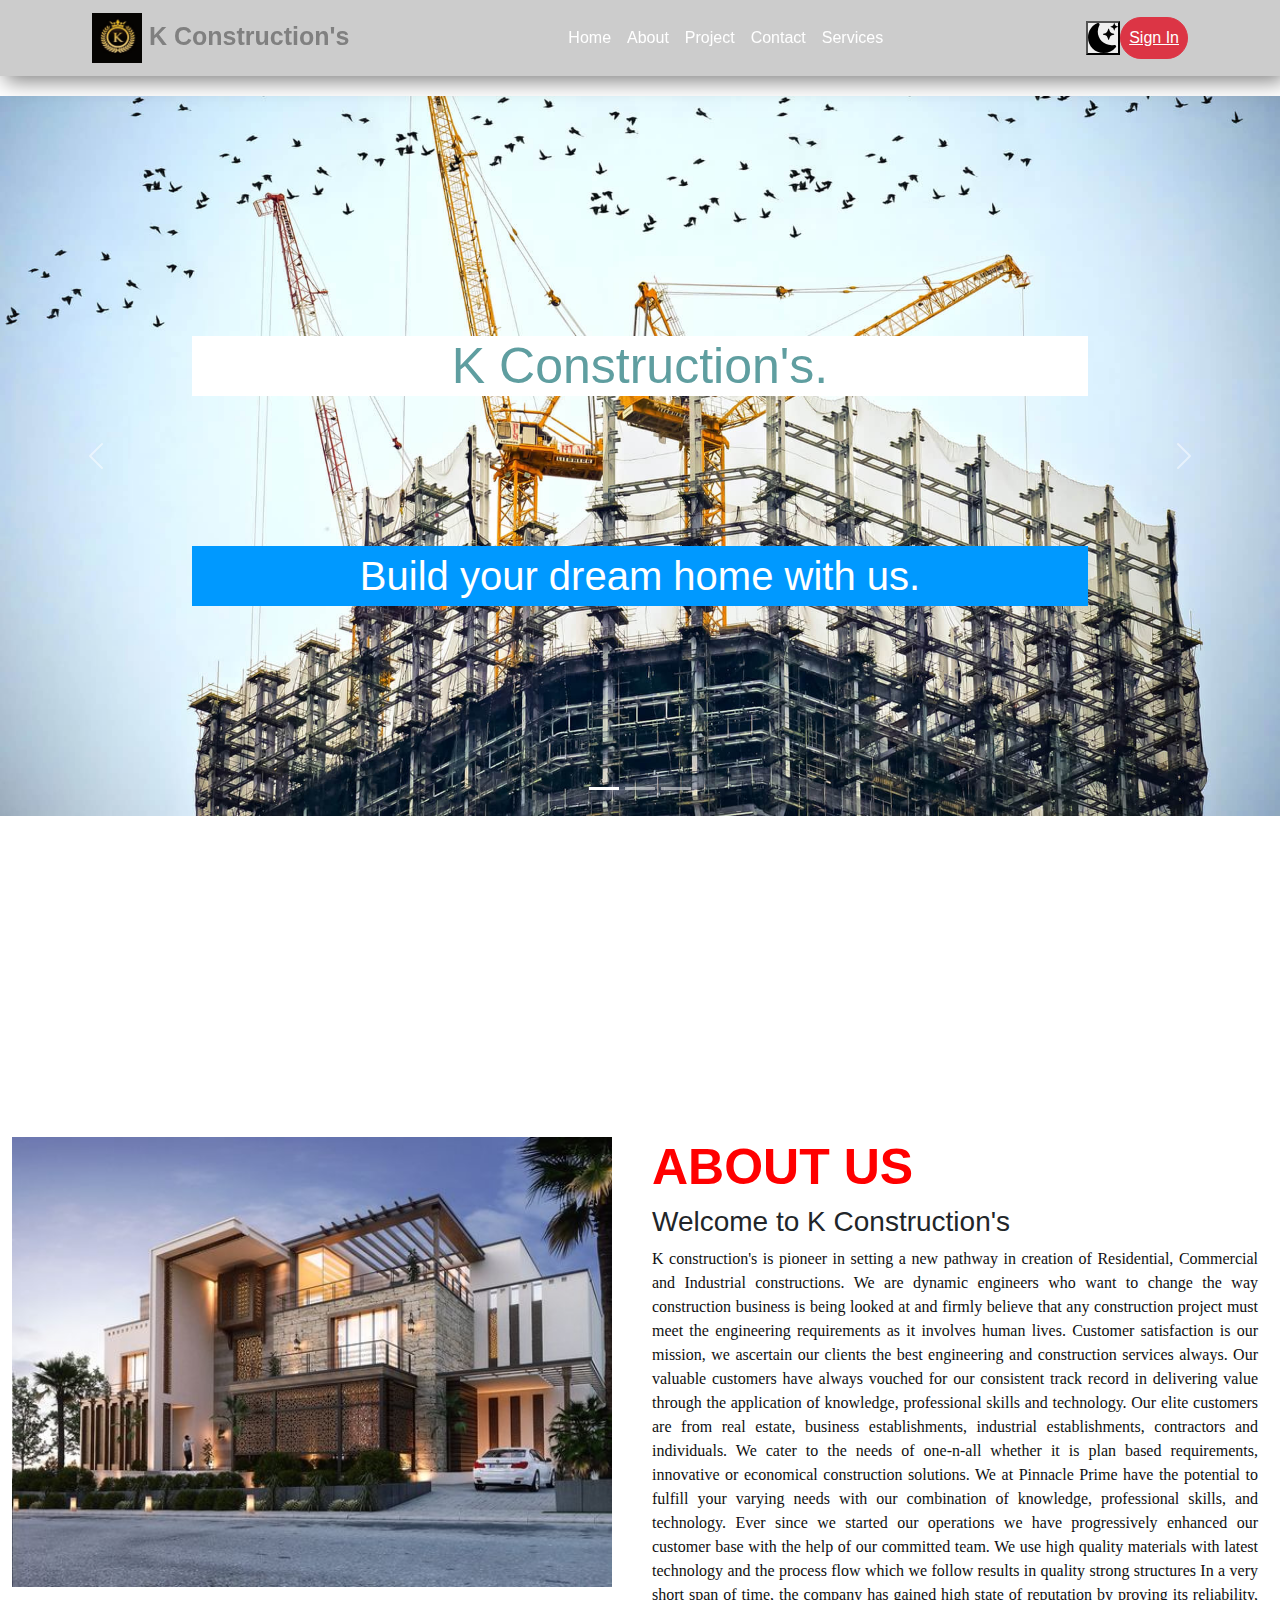
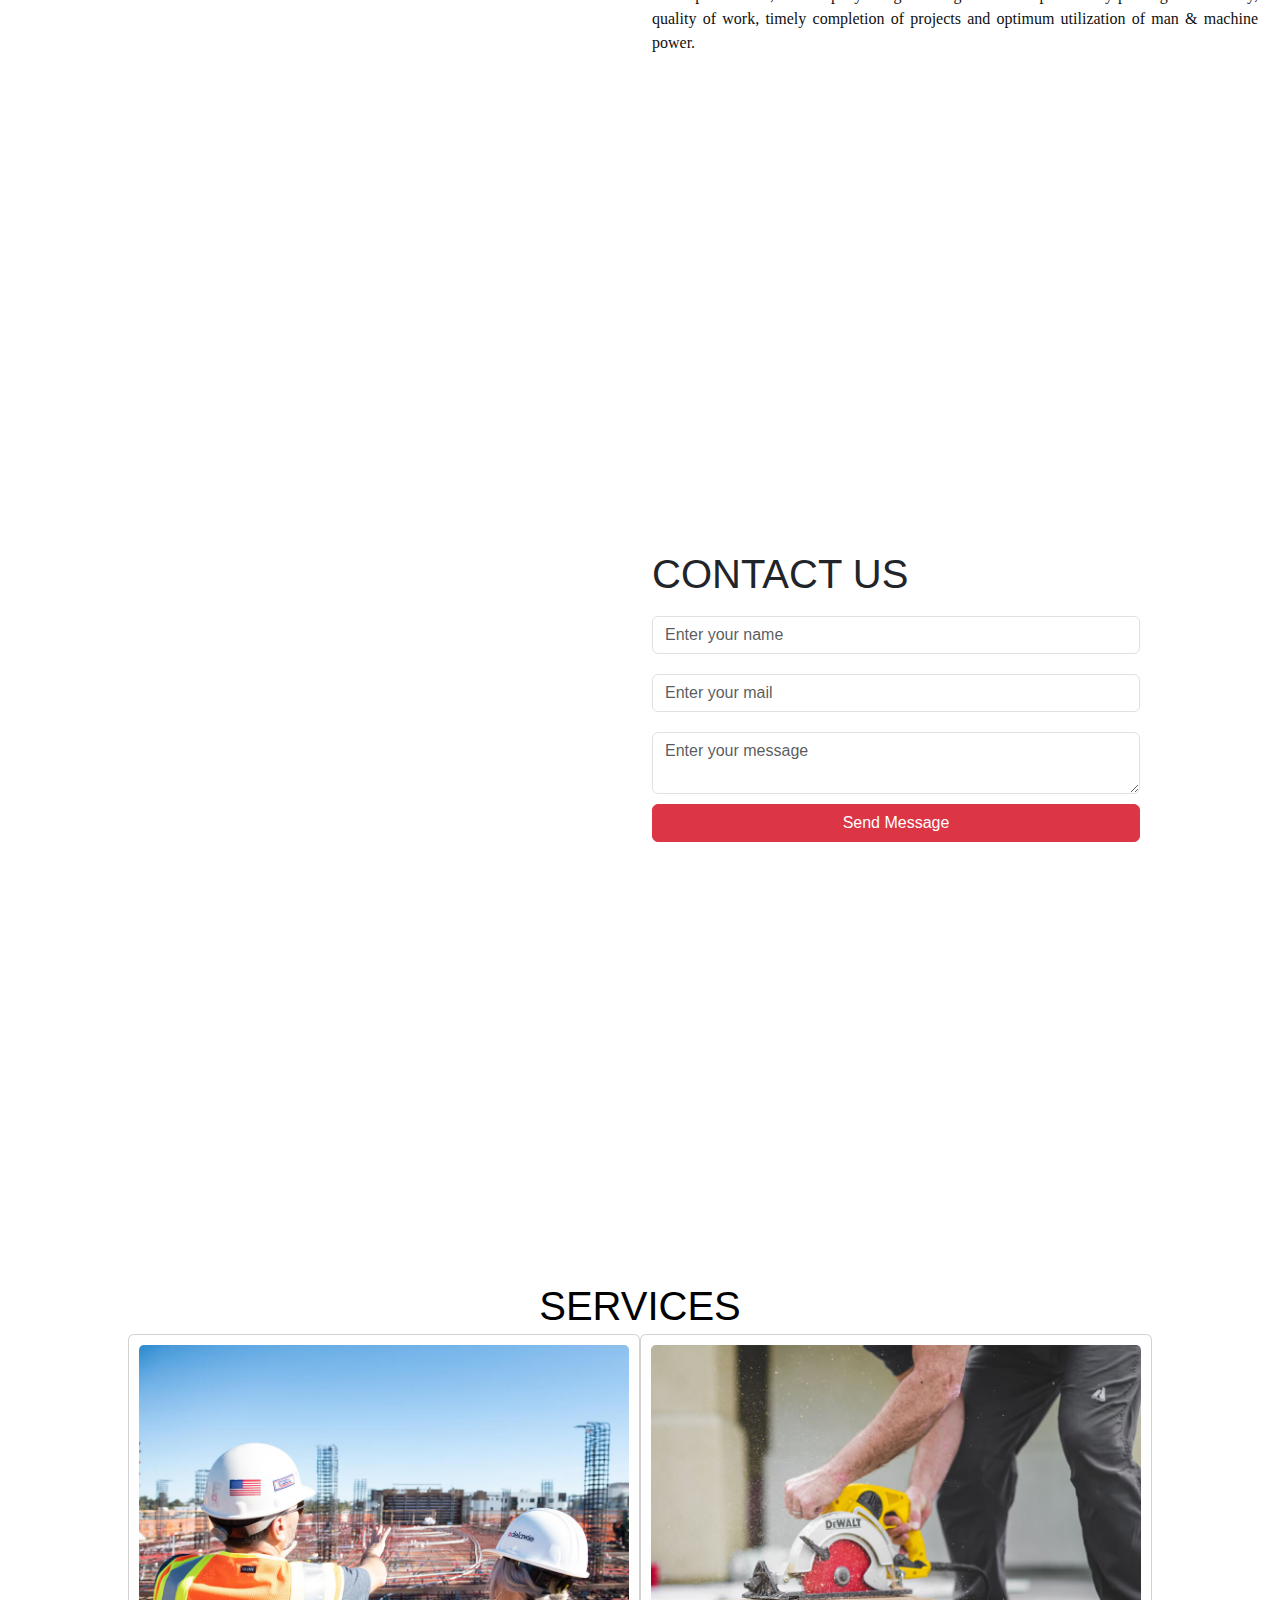
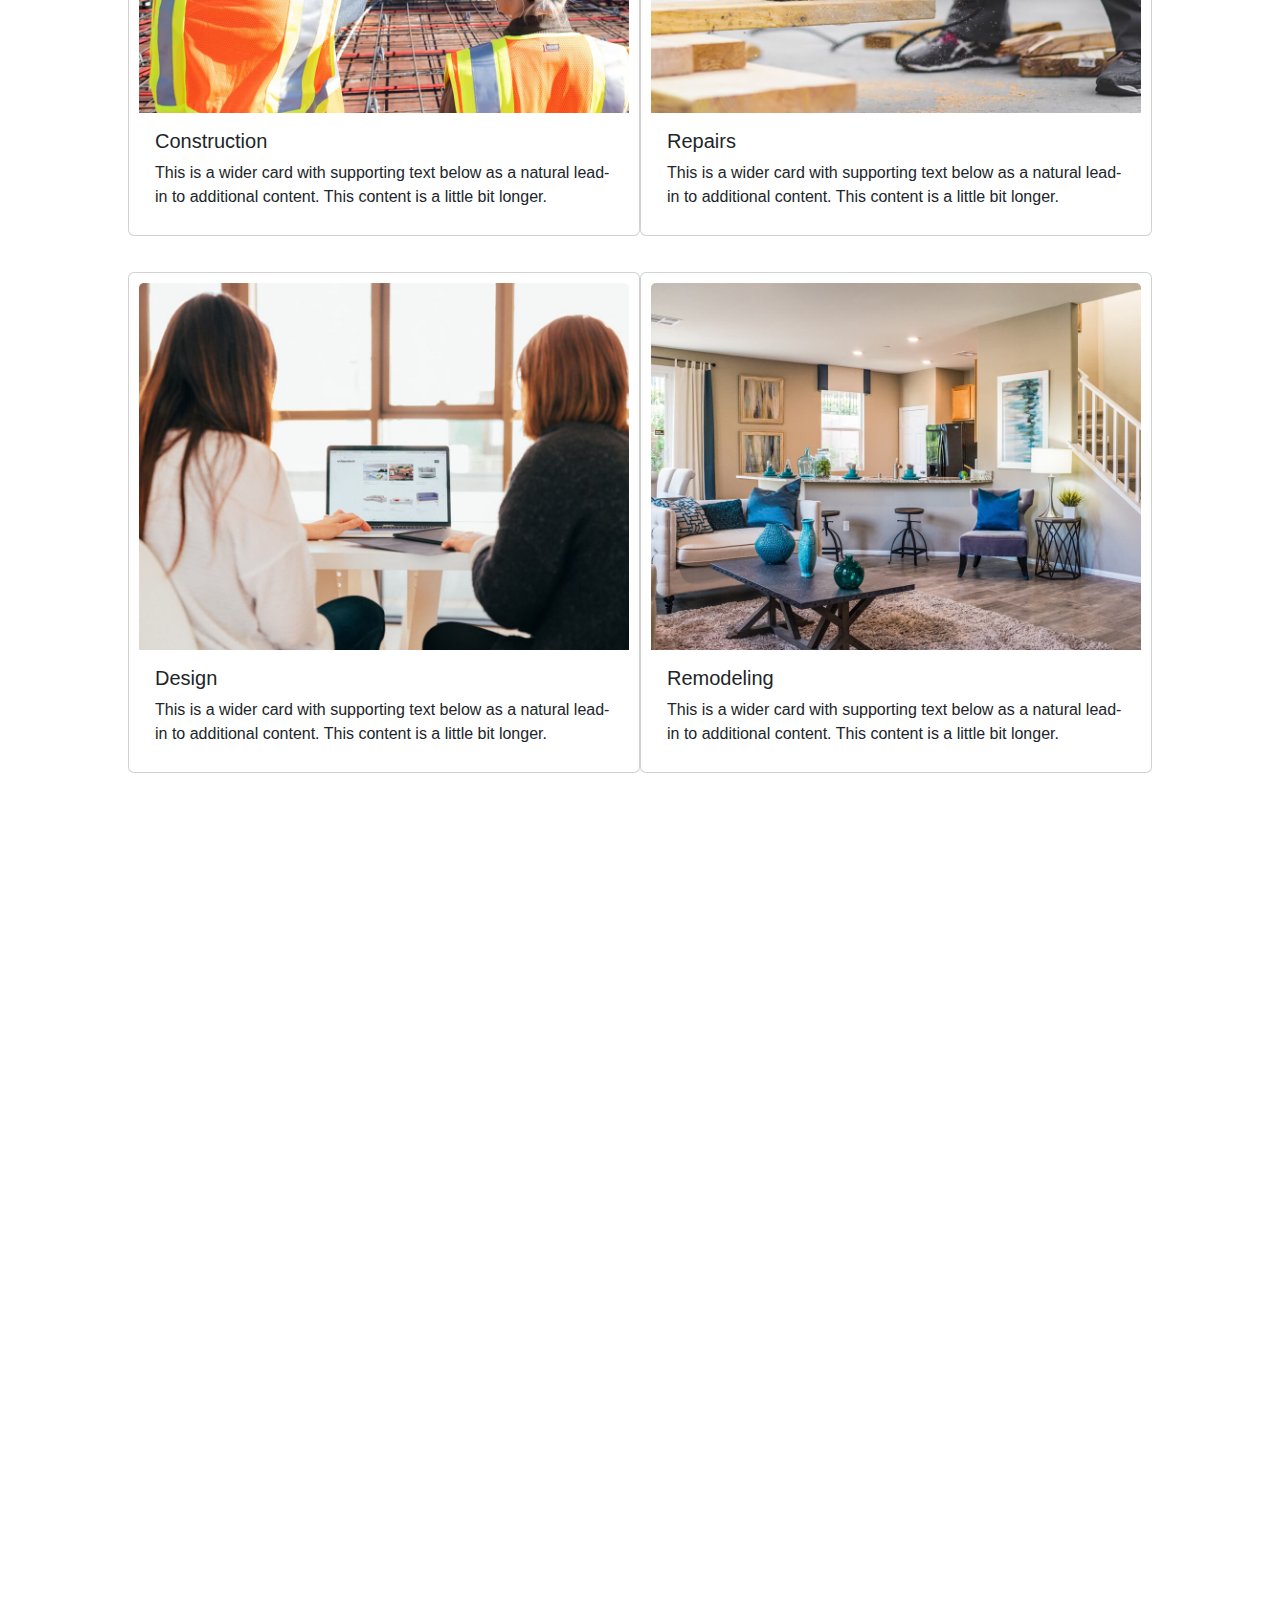
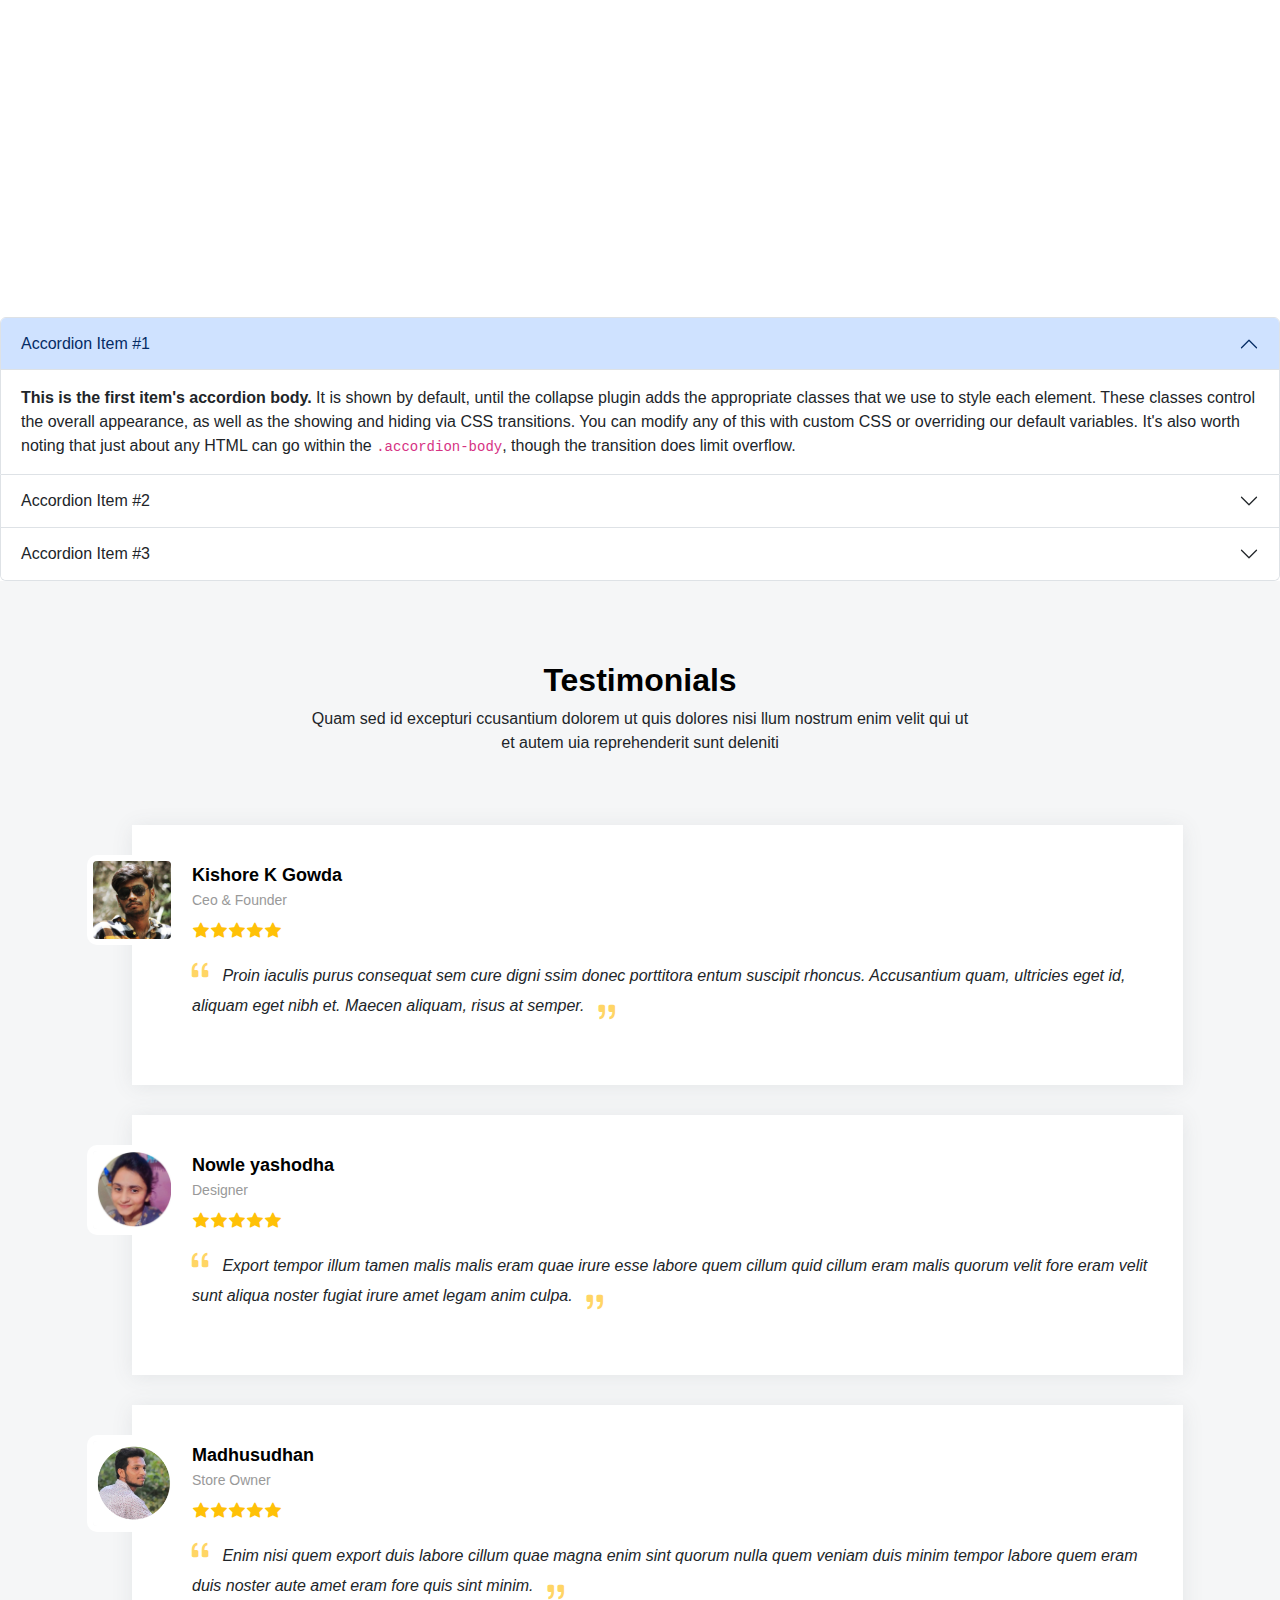
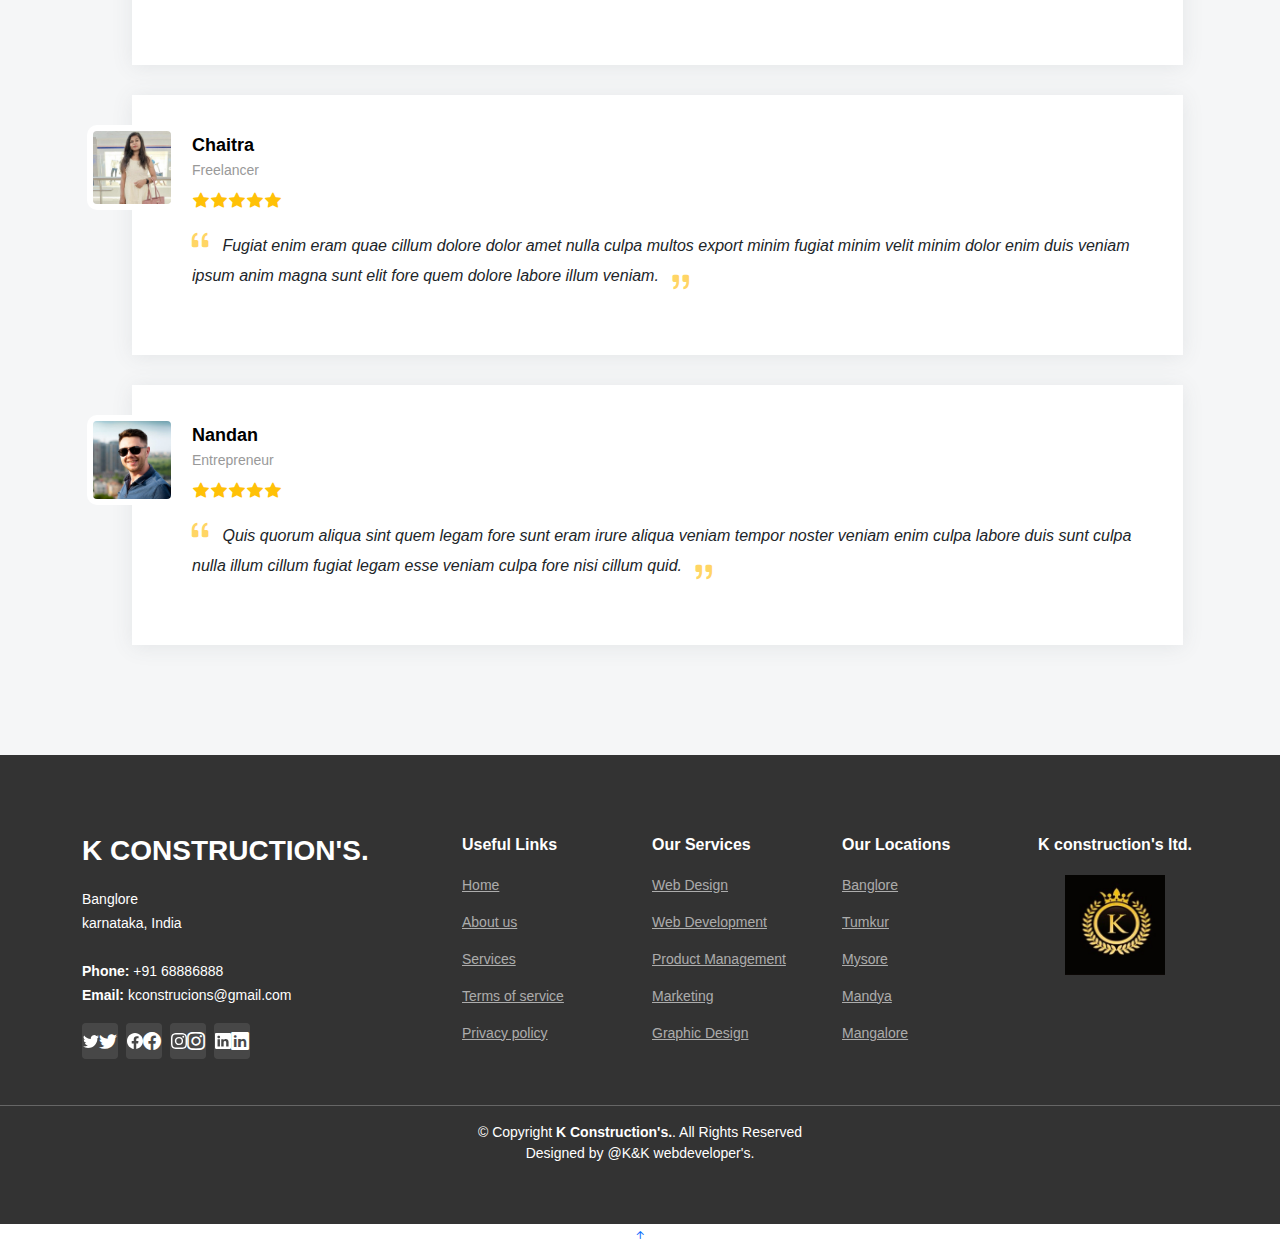
==== commit 3441e8e0: "Update index.html" ====
--- a/index.html
+++ b/index.html
@@ -142,12 +142,7 @@
             </div>
           </div>      
     </section>
-        <div id="chat">
-      <a href="https://www.facebook.com/kishorek.gowda.kk"><svg xmlns="http://www.w3.org/2000/svg" width="80" height="80" fill="currentColor" class="bi bi-facebook me-4" style="color: blue; position:fixed; top: 400px; right:0px;" viewBox="0 0 16 16">
-        <path d="M16 8.049c0-4.446-3.582-8.05-8-8.05C3.58 0-.002 3.603-.002 8.05c0 4.017 2.926 7.347 6.75 7.951v-5.625h-2.03V8.05H6.75V6.275c0-2.017 1.195-3.131 3.022-3.131.876 0 1.791.157 1.791.157v1.98h-1.009c-.993 0-1.303.621-1.303 1.258v1.51h2.218l-.354 2.326H9.25V16c3.824-.604 6.75-3.934 6.75-7.951"/>
-      </svg>
-      </a>
-      </div>
+      
 
     <section id="contact">
         <div class="container box my-5">
@@ -372,7 +367,36 @@
 
       </div>
     </section><!-- End Testimonials Section -->
-
+<!-- Messenger Chat Plugin Code -->
+    <div id="fb-root"></div>
+
+    <!-- Your Chat Plugin code -->
+    <div id="fb-customer-chat" class="fb-customerchat">
+    </div>
+
+    <script>
+      var chatbox = document.getElementById('fb-customer-chat');
+      chatbox.setAttribute("page_id", "209110098955574");
+      chatbox.setAttribute("attribution", "biz_inbox");
+    </script>
+
+    <!-- Your SDK code -->
+    <script>
+      window.fbAsyncInit = function() {
+        FB.init({
+          xfbml            : true,
+          version          : 'v19.0'
+        });
+      };
+
+      (function(d, s, id) {
+        var js, fjs = d.getElementsByTagName(s)[0];
+        if (d.getElementById(id)) return;
+        js = d.createElement(s); js.id = id;
+        js.src = 'https://connect.facebook.net/en_US/sdk/xfbml.customerchat.js';
+        fjs.parentNode.insertBefore(js, fjs);
+      }(document, 'script', 'facebook-jssdk'));
+    </script>
 
 
 
@@ -489,4 +513,4 @@
         
         
 </body>
-</html>+</html>
